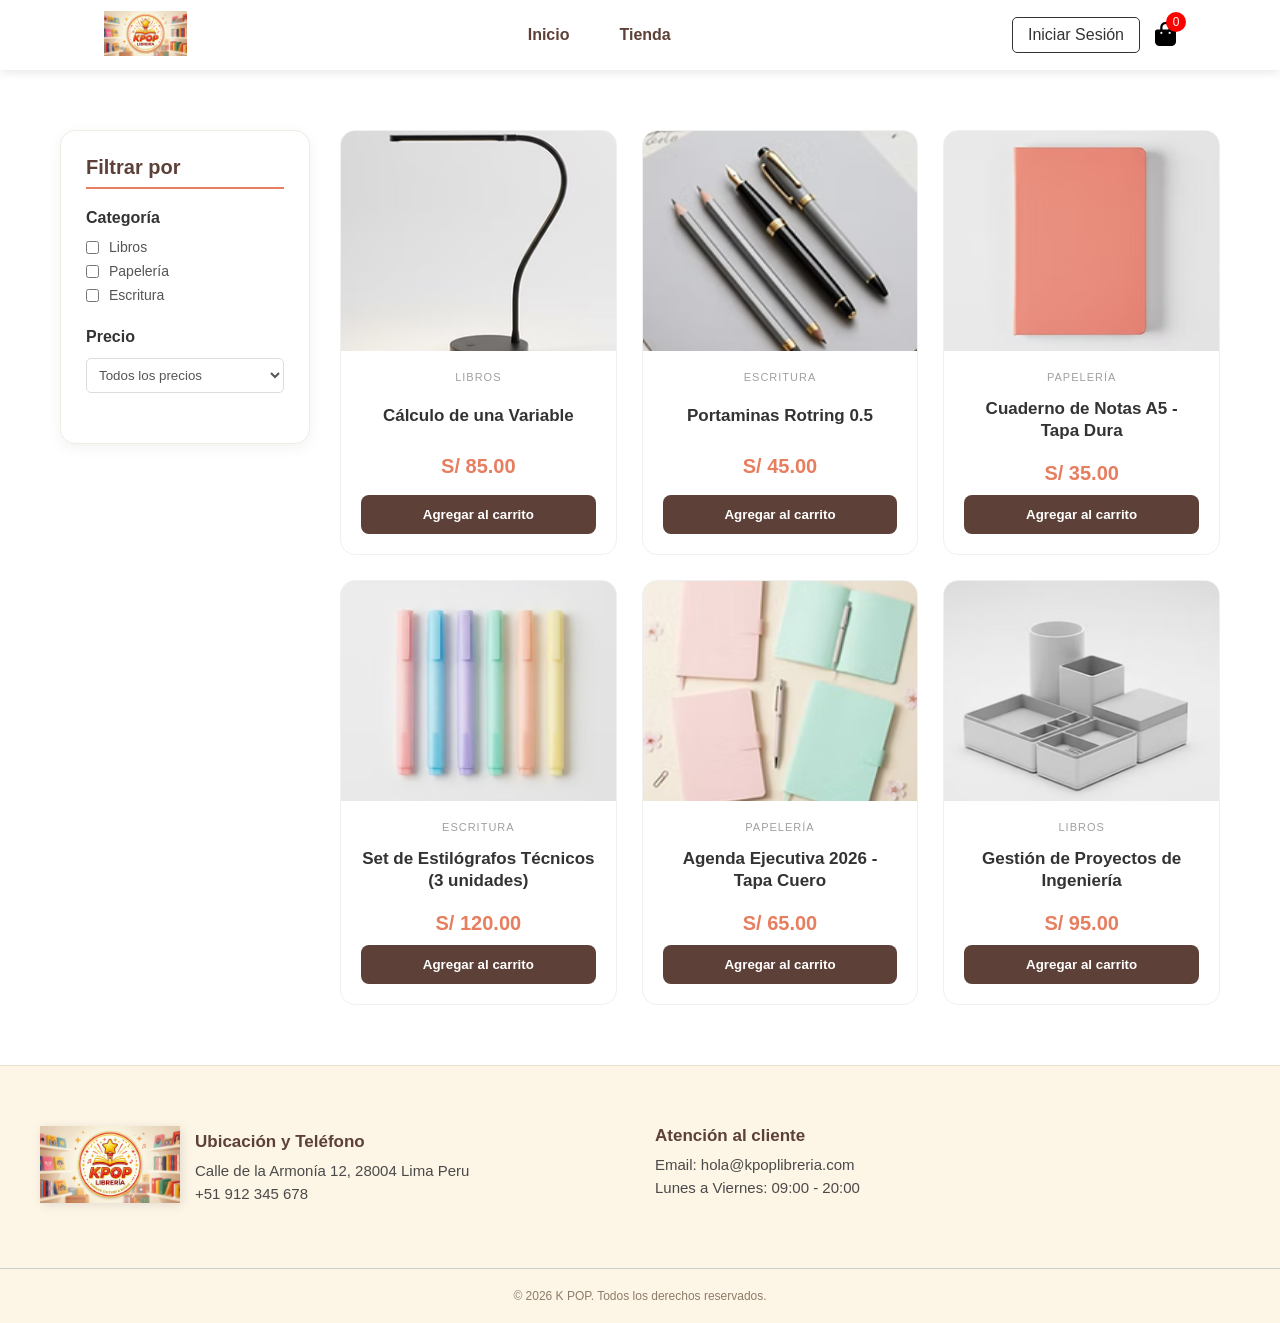
==== tienda.html @ 48b2ebe6 "Agregando tienda responsive y carrito" ====
<!doctype html>
<html lang="en">
  <head>
    <meta charset="UTF-8" />
    <meta name="viewport" content="width=device-width, initial-scale=1.0" />
    <title>Inicio | K Pop</title>
    <link rel="stylesheet" href="estilo.css" />
    <link rel="stylesheet" href="https://cdnjs.cloudflare.com/ajax/libs/font-awesome/6.5.1/css/all.min.css"/>
  </head>
  <body>
    <header class="cabecera">
      <nav class="navegacion">
        <!-- Hijo 1 -->
        <div class="logo">
          <img src="imagen/logo1.png" alt="K POP" />
        </div>

        <!-- Hijo 2 -->
        <ul class="menu">
          <li><a href="index.html" class="activo">Inicio</a></li>
          <li><a href="tienda.html">Tienda</a></li>
        </ul>

        <!-- Hijo 3 -->
        <div class="acciones">
          <a href="#" class="login">Iniciar Sesión</a>
          <div class="carrito"><i class="fa-solid fa-bag-shopping"></i><span class="contador">0</span></div>
        </div>
      </nav>
    </header>

    <section class="tienda">
      <!-- Barra lateral de filtros -->
      <aside class="filtros">
        <h3>Filtrar por</h3>
        <div class="grupo-filtro">
          <h4>Categoría</h4>
          <label><input type="checkbox" /> Libros</label>
          <label><input type="checkbox" /> Papelería</label>
          <label><input type="checkbox" /> Escritura</label>
        </div>
        <div class="grupo-filtro">
          <h4>Precio</h4>
          <select>
            <option>Todos los precios</option>
            <option>Menos de S/ 50</option>
            <option>S/ 50 a S/ 150</option>
          </select>
        </div>
      </aside>

      <div class="contenedor-productos">
        <!-- Producto 1 -->
        <article class="producto-card">
          <img src="imagen/logo7.png" alt="Libro de Ingeniería" />
          <div class="producto-info">
            <span>Libros</span>
            <h4>Cálculo de una Variable</h4>
            <p class="precio">S/ 85.00</p>
            <button class="btn-comprar btn-agregar">Agregar al carrito</button>
          </div>
        </article>

        <!-- Producto 2 -->
        <article class="producto-card">
          <img src="imagen/logo5.png" alt="Lapicero" />
          <div class="producto-info">
            <span>Escritura</span>
            <h4>Portaminas Rotring 0.5</h4>
            <p class="precio">S/ 45.00</p>
            <button class="btn-comprar btn-agregar">Agregar al carrito</button>
          </div>
        </article>

        <!-- Agrega 2 más para llenar la fila... -->
        <!-- Producto 3: Papelería -->
        <article class="producto-card">
          <img src="imagen/logo10.png" alt="Cuaderno Técnico" />
          <div class="producto-info">
            <span>Papelería</span>
            <h4>Cuaderno de Notas A5 - Tapa Dura</h4>
            <p class="precio">S/ 35.00</p>
            <button class="btn-comprar btn-agregar">Agregar al carrito</button>
          </div>
        </article>

        <!-- Producto 4: Escritura -->
        <article class="producto-card">
          <img src="imagen/logo11.png" alt="Estilógrafos" />
          <div class="producto-info">
            <span>Escritura</span>
            <h4>Set de Estilógrafos Técnicos (3 unidades)</h4>
            <p class="precio">S/ 120.00</p>
            <button class="btn-comprar btn-agregar">Agregar al carrito</button>
          </div>
        </article>

        <!-- Producto: Papelería -->
        <article class="producto-card">
          <img src="imagen/logo4.png" alt="Agenda Pro" />
          <div class="producto-info">
            <span>Papelería</span>
            <h4>Agenda Ejecutiva 2026 - Tapa Cuero</h4>
            <p class="precio">S/ 65.00</p>
            <button class="btn-comprar btn-agregar">Agregar al carrito</button>
          </div>
        </article>

        <!-- Producto: Libros -->
        <article class="producto-card">
          <img src="imagen/logo8.png" alt="Libro Gestión" />
          <div class="producto-info">
            <span>Libros</span>
            <h4>Gestión de Proyectos de Ingeniería</h4>
            <p class="precio">S/ 95.00</p>
            <button class="btn-comprar btn-agregar">Agregar al carrito</button>
          </div>
        </article>
      </div>
    </section>

    <footer class="footer">
      <div class="footer-left">
        <img src="imagen/logo1.png" alt="Logo" class="footer-logo" />
        <div class="footer-text">
          <p><strong>Ubicación y Teléfono</strong></p>
          <p>Calle de la Armonía 12, 28004 Lima Peru</p>
          <p>+51 912 345 678</p>
        </div>
      </div>

      <div class="footer-right">
        <h3>Atención al cliente</h3>
        <p>Email: hola@kpoplibreria.com</p>
        <p>Lunes a Viernes: 09:00 - 20:00</p>
      </div>
    </footer>

    <div class="footer-copy">
      <p>© 2026 K POP. Todos los derechos reservados.</p>
    </div>

    <script>
      const botonesAgregar = document.querySelectorAll(".btn-agregar");

      const contador = document.querySelector(".contador");

      let cantidad = 0;

      botonesAgregar.forEach((boton) => {
        boton.addEventListener("click", () => {
          cantidad++;

          contador.textContent = cantidad;
        });
      });
    </script>
  </body>
</html>
---- estilo.css ----
*{
    margin: 0;
    padding: 0;
    box-sizing: border-box;
}

body{
    margin: 0;
    font-family: Arial, Helvetica, sans-serif;
    overflow-x: hidden;
    padding-top: 70px;
}

img{
    max-width: 100%;
    height: auto;
}

/* --- ESTILOS GENERALES (Header, Footer, Body) --- */

.image{
    width: 200px;
}

.cabecera {
    background-color: #ffffff;
    width: 100%;
    position: fixed;
    top: 0;
    left: 0;
    z-index: 9999;
    box-shadow: 0 2px 10px rgba(0, 0, 0, 0.1);
    box-sizing: border-box;
}

.navegacion {
    display: flex;
    justify-content: space-between;
    align-items: center;
    max-width: 1200px;
    margin: 0 auto;
    padding: 10px 5%;
    height: 70px;
}

.logo img {
    height: 45px;
    width: auto;
}

.menu {
    display: flex;
    list-style: none;
    gap: 20px;
    margin: 0;
    padding: 0;
}

.menu a {
    text-decoration: none;
    color: #5d4037;
    font-weight: 500;
    font-size: 16px;
    padding: 10px 15px;
    transition: all 0.3s ease;
    border-radius: 5px;
    font-weight: 700;
}

.menu a:hover {
    color: #d4a373;           /* Cambia a un tono tierra/dorado suave */
    background-color: rgba(212, 163, 115, 0.1); /* Un fondo muy clarito */
}



@media (max-width: 768px) {
    .menu {
        display: none;
    }

    .login {
        font-size: 12px;
        padding: 5px 10px;
    }

    .navegacion {
        height: 60px;
    }
}

.acciones {
    display: flex;
    align-items: center;
    gap: 15px;
}

.login {
    text-decoration: none;
    color: #333;
    border: 1px solid #333;
    padding: 8px 15px;
    border-radius: 5px;
    white-space: nowrap;
}

.carrito{
    position: relative;
    font-size: 22px;
    cursor: pointer;
}

.contador{
    position: absolute;
    top: -10px;
    right: -10px;

    background-color: red;
    color: white;

    font-size: 12px;

    min-width: 20px;
    height: 20px;

    border-radius: 50%;

    display: flex;
    align-items: center;
    justify-content: center;
}

.carrito i{
    font-size: 24px;
}

.carrito:hover{
    transform: scale(1.05);
    transition: 0.2s;
}

.footer {
  display: flex;
  flex-wrap: wrap;
  justify-content: space-around;
  padding: 60px 40px;
  background-color: #fdf5e6;
  border-top: 1px solid #ebe2d0;
  gap: 30px;
}

.footer-left {
  display: flex;
  align-items: flex-start;
  gap: 15px;
  flex: 1 1 300px;
}

.footer-logo {
  width: 140px;
  filter: drop-shadow(2px 2px 5px rgba(0,0,0,0.1));
  height: auto;
}

.footer-right {
  flex: 1 1 300px;
}

.footer h3, .footer-text strong {
  color: #5d4037;
  font-size: 17px;
  display: block;
  margin-bottom: 10px;
}

.footer p {
  margin: 6px 0;
  font-size: 15px;
  color: #4a4a4a;
  line-height: 1.1s;
}

.footer-copy {
  text-align: center;
  padding: 20px;
  border-top: 1px solid #ccc;
  font-size: 12px;
  background-color: #fdf5e6;
  color: #8d7d6a;
}


@media (max-width: 600px) {
  .footer-left, .footer-right {
    flex-direction: column;
    align-items: center;
    text-align: center;
  }
}



/* --- ESTILOS DE LA PORTADA (Hero, Categorías) --- */

.hero{
    text-align: center;
    padding: 60px 0;
    background-color: antiquewhite;
    width: 100%;
    margin: 0 auto;

}

.hero h1{
    max-width: 900px;
    margin: 0 auto;
    font-size: 36px;
    margin-bottom: 10px;
    margin-top: 30px;
    font-weight: 600;
    line-height: 1.2;
    letter-spacing: -1px;
}

.hero p{
    max-width: 700px;
    margin: 20px auto 0;
    line-height: 1.6;
    font-size: 16px;
    margin-bottom: 20px;
}


.boton-hero {
    background-color: #e67e5f;
    color: white;
    text-decoration: none;
    padding: 14px 32px;
    border: none;
    border-radius: 25px;
    font-size: 16px;
    font-weight: 600;
    cursor: pointer;
    transition: background-color 0.3s ease;
}

.boton-hero:hover {
    background-color: #cf6d4f;
}

.boton-hero:active {
    opacity: 0.8;
}

.hero img{
    display: block;
    width: calc(100% - 40px);
    max-width: 800px;
    height: auto;
    margin: 30px auto 0;
    border-radius: 10px;
    box-sizing: border-box;
    border: 20px solid white;
    outline: 2px solid black;
}

@media (max-width: 768px){

    .hero{
        padding: 40px 20px;
    }

    .hero h1{
        font-size: 30px;
        letter-spacing: 0;
    }

    .hero img{
        border: 12px solid white;
    }

}


.contenido{
    width: 100%;
    margin: 0;
    padding: 80px 50px 40px 50px;
    box-sizing: border-box;
    background-color: #e8e4e4;
}

.contenido h2{
    text-align: center;
    margin-bottom: 12px;
    font-size: 35px;
}

.texto{
    text-align: center;
    margin: 20px auto 40px;
    max-width: 700px;
    line-height: 1.6;

}

.cards{
    display: flex;
    gap: 30px;
    justify-content: center;
    flex-wrap: wrap;

}

.card{
    flex: 1 1 300px;
    padding: 30px 20px;
    border: 1px solid #999;
    border-radius: 20px;
    text-align: center;
    background: #f5f5f5;
}

.card img{
    width: 100%;
    max-width: 120px;
    height: auto;
    display: block;
    margin: 0 auto;
    margin-bottom: 25px;
    border-radius: 10px;

}

.card h3{
    margin: 10px 0 5px;
    margin-bottom: 15px;
}

.card p{
    max-width: 220px;
    margin: 0 auto;
    font-size: 14px;
    padding-bottom: 20px;
}

.card a {
    display: inline-block;
    text-decoration: none;
    color: #5d4037;
    border: 1px solid #5d4037;
    padding: 8px 20px;
    border-radius: 20px;
    font-size: 14px;
    font-weight: 600;
    margin-top: 15px;
    transition: all 0.3s ease;
}

.card a:hover {
    background-color: #5d4037;
    color: white;
    transform: translateY(-2px);
}



.catalogo {
    width: 100%;
    margin: 80px auto;
    padding: 40px 20px;

}

.catalogo h2 {
    text-align: center;
    font-size: 36px;
    margin-bottom: 15px;
}

.catalogo .texto {
    max-width: 700px;
    line-height: 1.6;
    margin-bottom: 40px;
}

.productos {
    display: flex;
    gap: 20px;
    overflow-x: auto;
    padding-bottom: 10px;

}

.productos::-webkit-scrollbar{
    display: none;
}

.producto {
    text-align: center;
    min-width: 180px;
}


.producto img {
    width: 100%;
    border-radius: 10px;
    display: block;
}


.producto p {
    font-size: 14px;
    margin-top: 15px;
    margin-bottom: 10px;
}


.producto span {
    color: orange;
    font-weight: bold;
}



.ofertas-contenido {
    max-width: 1100px;
    margin: 80px auto;
    padding: 40px 20px;

}


.ofertas-header {
    display: flex;
    justify-content: space-between;
    gap: 40px;
    margin-bottom: 40px;
    flex-wrap: wrap;
}

.ofertas-header h2 {
    font-size: 36px;
    line-height: 1.1;
    flex: 1;
    min-width: 250px;
}

.ofertas-header p{
    flex: 1;
    min-width: 300px;
    line-height: 1.7;
    color: #555;
}

@media (max-width: 768px){

    .ofertas-header{
        flex-direction: column;
    }

    .ofertas-header h2{
        min-width: 0;
        font-size: 30px;
    }

    .ofertas-header p{
        min-width: 0;
    }

}

.ofertas-contenido img {
    width: 100%;
    border-radius: 20px;
    display: block;
}




/* --- ESTILOS DE LA TIENDA (Filtros, Grid de productos) --- */

/* =========================================
   SECCIÓN TIENDA - ESTILOS COMPLETOS
   ========================================= */

/* Contenedor principal de la tienda */
.tienda {
    display: flex;
    max-width: 1200px;
    margin: 40px auto;
    padding: 20px;
    gap: 30px;
    align-items: flex-start; /* Evita que los filtros se estiren hacia abajo */
}

/* --- BARRA LATERAL DE FILTROS --- */
.filtros {
    flex: 0 0 250px; /* Ancho fijo para PC */
    background-color: #ffffff;
    padding: 25px;
    border-radius: 15px;
    box-shadow: 0 4px 15px rgba(0,0,0,0.05);
    border: 1px solid #f0ece2;
}

.filtros h3 {
    font-size: 20px;
    color: #5d4037;
    margin-bottom: 20px;
    border-bottom: 2px solid #e67e5f;
    padding-bottom: 8px;
}

.grupo-filtro {
    margin-bottom: 25px;
}

.grupo-filtro h4 {
    font-size: 16px;
    color: #333;
    margin-bottom: 12px;
}

.grupo-filtro label {
    display: flex;
    align-items: center;
    gap: 10px;
    margin: 8px 0;
    font-size: 14px;
    cursor: pointer;
    color: #555;
    transition: color 0.2s;
}

.grupo-filtro label:hover {
    color: #e67e5f;
}

.grupo-filtro select {
    width: 100%;
    padding: 8px;
    border-radius: 5px;
    border: 1px solid #ddd;
    background-color: #fff;
    color: #555;
}

/* --- CUADRÍCULA DE PRODUCTOS --- */
.contenedor-productos {
    flex: 1;
    display: grid;
    /* Crea columnas de al menos 250px, se ajustan solas */
    grid-template-columns: repeat(auto-fill, minmax(250px, 1fr));
    gap: 25px;
}

.producto-card {
    background: white;
    border-radius: 15px;
    overflow: hidden;
    border: 1px solid #f0f0f0;
    transition: all 0.3s ease;
    display: flex;
    flex-direction: column;
}

.producto-card:hover {
    transform: translateY(-8px);
    box-shadow: 0 10px 25px rgba(0,0,0,0.1);
}

.producto-card img {
    width: 100%;
    height: 220px;
    object-fit: cover; /* Recorta la imagen para que siempre encaje perfecto */
    background-color: #f9f9f9;
}

.producto-info {
    padding: 20px;
    text-align: center;
    flex-grow: 1; /* Empuja el botón hacia abajo para que todos estén alineados */
    display: flex;
    flex-direction: column;
    justify-content: space-between;
}

.producto-info span {
    font-size: 11px;
    text-transform: uppercase;
    color: #a0a0a0;
    letter-spacing: 1px;
    margin-bottom: 5px;
    display: block;
}

.producto-info h4 {
    font-size: 17px;
    color: #333;
    margin: 10px 0;
    line-height: 1.3;
}

.precio {
    font-size: 20px;
    font-weight: 700;
    color: #e67e5f; /* El color coral del botón hero */
    margin: 10px 0;
}

.btn-comprar {
    background-color: #5d4037; /* Café oscuro elegante */
    color: white;
    border: none;
    padding: 12px;
    border-radius: 8px;
    font-weight: 600;
    cursor: pointer;
    transition: background-color 0.3s;
    width: 100%;
}

.btn-comprar:hover {
    background-color: #e67e5f; /* Cambia a coral al tocarlo */
}

/* --- DISEÑO RESPONSIVO (Móviles) --- */
@media (max-width: 768px) {
    .tienda {
        flex-direction: column; /* Filtros arriba, productos abajo */
        margin: 20px auto;
    }

    .filtros {
        width: 100%;
        box-sizing: border-box;
    }

    .contenedor-productos {
        grid-template-columns: repeat(auto-fill, minmax(200px, 1fr));
        gap: 15px;
    }
}
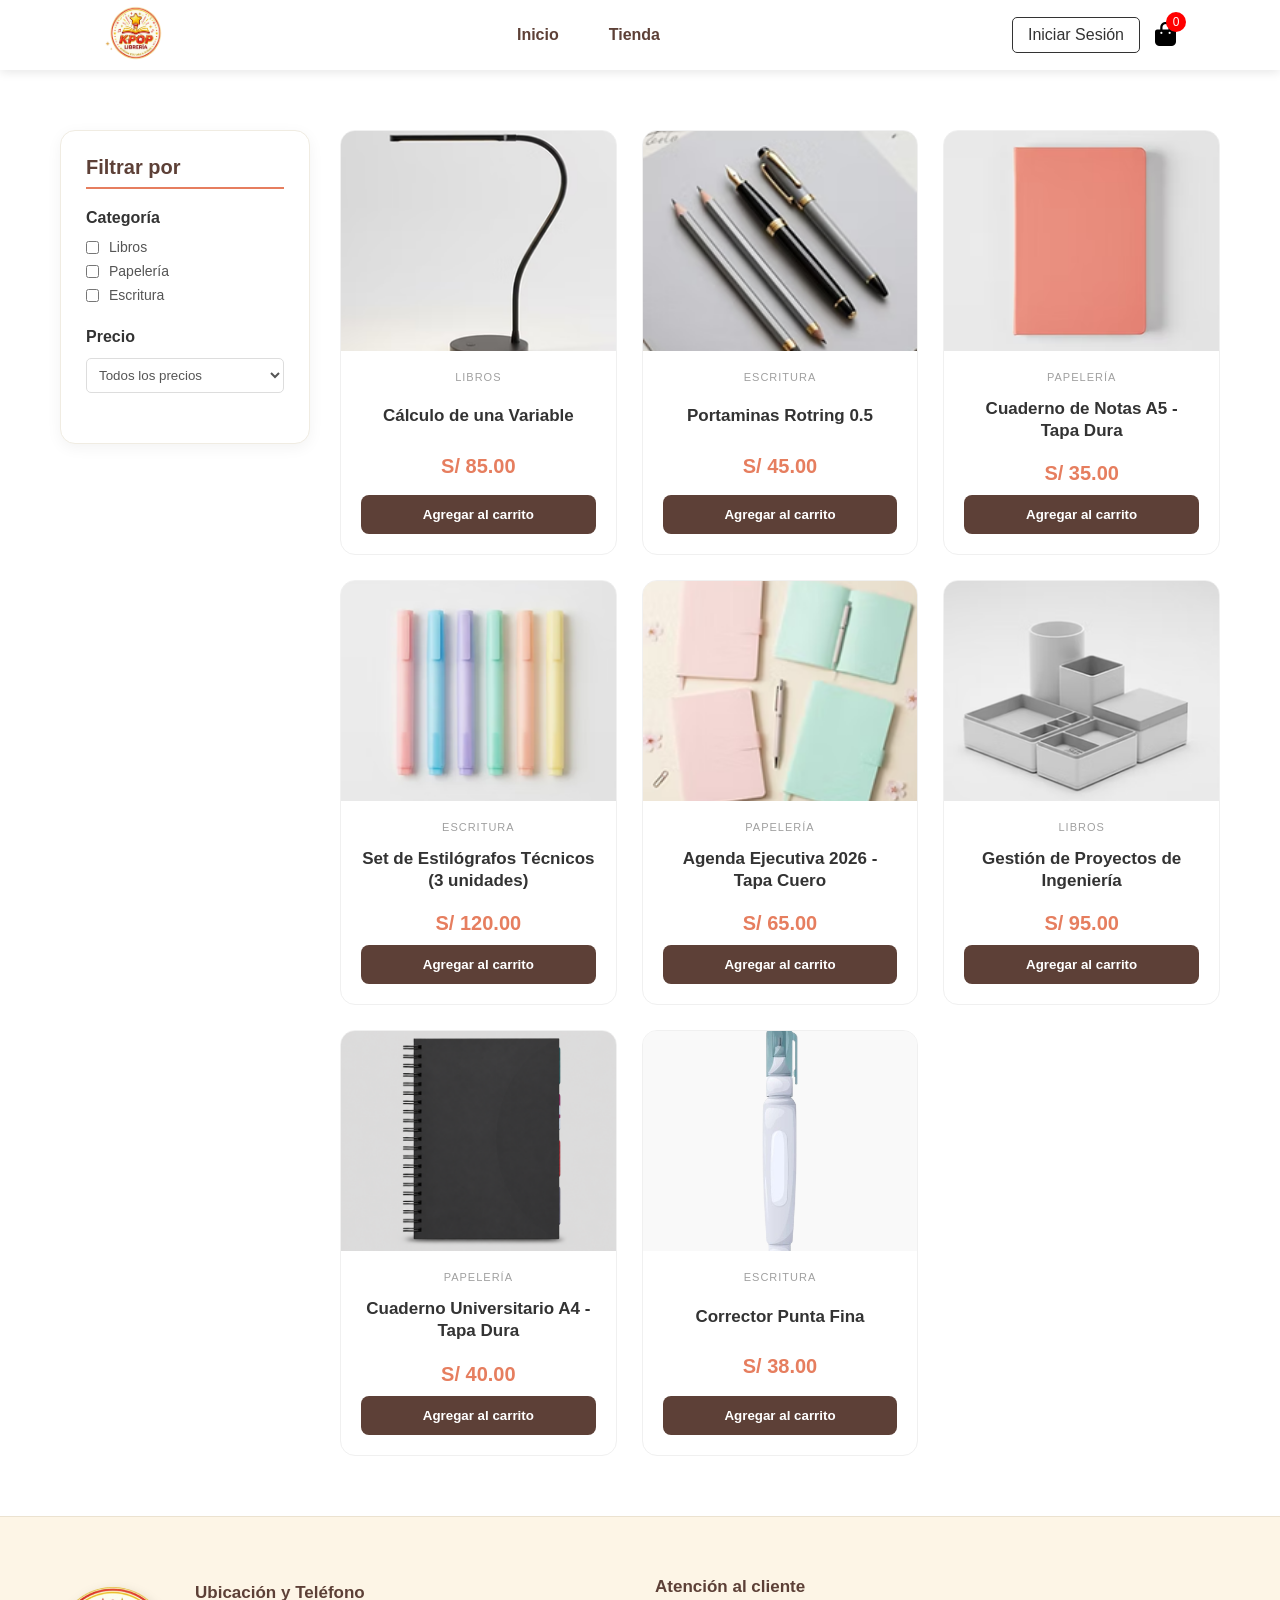
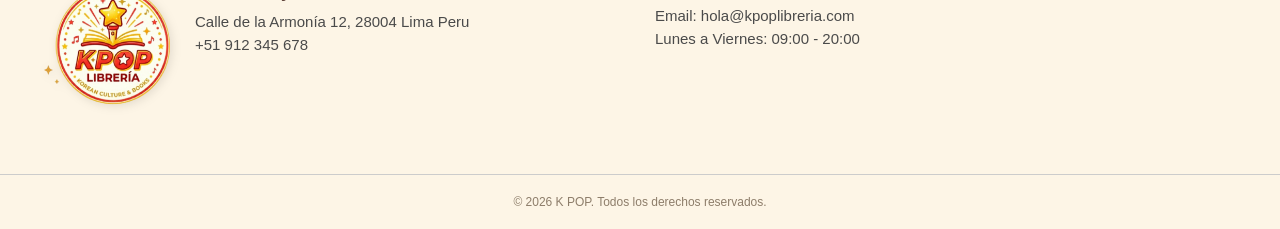
==== commit c47ee4d9: "Retoques a la pagina web" ====
--- a/tienda.html
+++ b/tienda.html
@@ -3,9 +3,12 @@
   <head>
     <meta charset="UTF-8" />
     <meta name="viewport" content="width=device-width, initial-scale=1.0" />
-    <title>Inicio | K Pop</title>
+    <title>Tienda | K Pop</title>
     <link rel="stylesheet" href="estilo.css" />
-    <link rel="stylesheet" href="https://cdnjs.cloudflare.com/ajax/libs/font-awesome/6.5.1/css/all.min.css"/>
+    <link
+      rel="stylesheet"
+      href="https://cdnjs.cloudflare.com/ajax/libs/font-awesome/6.5.1/css/all.min.css"
+    />
   </head>
   <body>
     <header class="cabecera">
@@ -24,7 +27,10 @@
         <!-- Hijo 3 -->
         <div class="acciones">
           <a href="#" class="login">Iniciar Sesión</a>
-          <div class="carrito"><i class="fa-solid fa-bag-shopping"></i><span class="contador">0</span></div>
+          <div class="carrito">
+            <i class="fa-solid fa-bag-shopping"></i
+            ><span class="contador" id="contador-carrito">0</span>
+          </div>
         </div>
       </nav>
     </header>
@@ -35,9 +41,9 @@
         <h3>Filtrar por</h3>
         <div class="grupo-filtro">
           <h4>Categoría</h4>
-          <label><input type="checkbox" /> Libros</label>
-          <label><input type="checkbox" /> Papelería</label>
-          <label><input type="checkbox" /> Escritura</label>
+          <label><input type="checkbox" id="libros" /> Libros</label>
+          <label><input type="checkbox" id="papeleria" /> Papelería</label>
+          <label><input type="checkbox" id="escritura" /> Escritura</label>
         </div>
         <div class="grupo-filtro">
           <h4>Precio</h4>
@@ -51,7 +57,7 @@
 
       <div class="contenedor-productos">
         <!-- Producto 1 -->
-        <article class="producto-card">
+        <article class="producto-card" data-categoria="libros">
           <img src="imagen/logo7.png" alt="Libro de Ingeniería" />
           <div class="producto-info">
             <span>Libros</span>
@@ -62,7 +68,7 @@
         </article>
 
         <!-- Producto 2 -->
-        <article class="producto-card">
+        <article class="producto-card" data-categoria="escritura">
           <img src="imagen/logo5.png" alt="Lapicero" />
           <div class="producto-info">
             <span>Escritura</span>
@@ -72,9 +78,8 @@
           </div>
         </article>
 
-        <!-- Agrega 2 más para llenar la fila... -->
         <!-- Producto 3: Papelería -->
-        <article class="producto-card">
+        <article class="producto-card" data-categoria="papeleria">
           <img src="imagen/logo10.png" alt="Cuaderno Técnico" />
           <div class="producto-info">
             <span>Papelería</span>
@@ -85,7 +90,7 @@
         </article>
 
         <!-- Producto 4: Escritura -->
-        <article class="producto-card">
+        <article class="producto-card" data-categoria="escritura">
           <img src="imagen/logo11.png" alt="Estilógrafos" />
           <div class="producto-info">
             <span>Escritura</span>
@@ -96,7 +101,7 @@
         </article>
 
         <!-- Producto: Papelería -->
-        <article class="producto-card">
+        <article class="producto-card" data-categoria="papeleria">
           <img src="imagen/logo4.png" alt="Agenda Pro" />
           <div class="producto-info">
             <span>Papelería</span>
@@ -107,12 +112,32 @@
         </article>
 
         <!-- Producto: Libros -->
-        <article class="producto-card">
+        <article class="producto-card" data-categoria="libros">
           <img src="imagen/logo8.png" alt="Libro Gestión" />
           <div class="producto-info">
             <span>Libros</span>
             <h4>Gestión de Proyectos de Ingeniería</h4>
             <p class="precio">S/ 95.00</p>
+            <button class="btn-comprar btn-agregar">Agregar al carrito</button>
+          </div>
+        </article>
+        <!-- Producto: Papeleria -->
+        <article class="producto-card" data-categoria="papeleria">
+          <img src="imagen/logo13.png" alt="Cuaderno Universitario" />
+          <div class="producto-info">
+            <span>Papelería</span>
+            <h4>Cuaderno Universitario A4 - Tapa Dura</h4>
+            <p class="precio">S/ 40.00</p>
+            <button class="btn-comprar btn-agregar">Agregar al carrito</button>
+          </div>
+        </article>
+        <!-- Producto: Escritura -->
+        <article class="producto-card" data-categoria="escritura">
+          <img src="imagen/logo14.png" alt="Corrector" />
+          <div class="producto-info">
+            <span>Escritura</span>
+            <h4>Corrector Punta Fina</h4>
+            <p class="precio">S/ 38.00</p>
             <button class="btn-comprar btn-agregar">Agregar al carrito</button>
           </div>
         </article>
@@ -140,20 +165,27 @@
       <p>© 2026 K POP. Todos los derechos reservados.</p>
     </div>
 
-    <script>
-      const botonesAgregar = document.querySelectorAll(".btn-agregar");
+    <!-- PANEL CARRITO -->
 
-      const contador = document.querySelector(".contador");
+    <div class="panel-carrito" id="panel-carrito">
+      <div class="carrito-header">
+        <h3>Tu carrito</h3>
 
-      let cantidad = 0;
+        <button id="cerrar-carrito">✕</button>
+      </div>
 
-      botonesAgregar.forEach((boton) => {
-        boton.addEventListener("click", () => {
-          cantidad++;
+      <div class="carrito-productos" id="carrito-productos"></div>
 
-          contador.textContent = cantidad;
-        });
-      });
-    </script>
+      <div class="carrito-footer">
+        <p>
+          Total:
+          <span id="total-carrito"> S/ 0 </span>
+        </p>
+        <button id="vaciar-carrito">Vaciar carrito</button>
+      </div>
+    </div>
+    <div class="overlay" id="overlay"></div>
+
+    <script src="script.js"></script>
   </body>
 </html>
--- a/estilo.css
+++ b/estilo.css
@@ -1,142 +1,140 @@
-*{
-    margin: 0;
-    padding: 0;
-    box-sizing: border-box;
-}
-
-body{
-    margin: 0;
-    font-family: Arial, Helvetica, sans-serif;
-    overflow-x: hidden;
-    padding-top: 70px;
-}
-
-img{
-    max-width: 100%;
-    height: auto;
+* {
+  margin: 0;
+  padding: 0;
+  box-sizing: border-box;
+}
+
+body {
+  margin: 0;
+  font-family: Arial, Helvetica, sans-serif;
+  overflow-x: hidden;
+  padding-top: 70px;
+}
+
+img {
+  max-width: 100%;
+  height: auto;
 }
 
 /* --- ESTILOS GENERALES (Header, Footer, Body) --- */
 
-.image{
-    width: 200px;
+.image {
+  width: 200px;
 }
 
 .cabecera {
-    background-color: #ffffff;
-    width: 100%;
-    position: fixed;
-    top: 0;
-    left: 0;
-    z-index: 9999;
-    box-shadow: 0 2px 10px rgba(0, 0, 0, 0.1);
-    box-sizing: border-box;
+  background-color: #ffffff;
+  width: 100%;
+  position: fixed;
+  top: 0;
+  left: 0;
+  z-index: 9999;
+  box-shadow: 0 2px 10px rgba(0, 0, 0, 0.1);
+  box-sizing: border-box;
 }
 
 .navegacion {
-    display: flex;
-    justify-content: space-between;
-    align-items: center;
-    max-width: 1200px;
-    margin: 0 auto;
-    padding: 10px 5%;
-    height: 70px;
+  display: flex;
+  justify-content: space-between;
+  align-items: center;
+  max-width: 1200px;
+  margin: 0 auto;
+  padding: 10px 5%;
+  height: 70px;
 }
 
 .logo img {
-    height: 45px;
-    width: auto;
+  height: 60px;
+  width: auto;
 }
 
 .menu {
-    display: flex;
-    list-style: none;
-    gap: 20px;
-    margin: 0;
-    padding: 0;
+  display: flex;
+  list-style: none;
+  gap: 20px;
+  margin: 0;
+  padding: 0;
 }
 
 .menu a {
-    text-decoration: none;
-    color: #5d4037;
-    font-weight: 500;
-    font-size: 16px;
-    padding: 10px 15px;
-    transition: all 0.3s ease;
-    border-radius: 5px;
-    font-weight: 700;
+  text-decoration: none;
+  color: #5d4037;
+  font-weight: 500;
+  font-size: 16px;
+  padding: 10px 15px;
+  transition: all 0.3s ease;
+  border-radius: 5px;
+  font-weight: 700;
 }
 
 .menu a:hover {
-    color: #d4a373;           /* Cambia a un tono tierra/dorado suave */
-    background-color: rgba(212, 163, 115, 0.1); /* Un fondo muy clarito */
-}
-
-
+  color: #d4a373;
+  background-color: rgba(212, 163, 115, 0.1);
+}
 
 @media (max-width: 768px) {
-    .menu {
-        display: none;
-    }
-
-    .login {
-        font-size: 12px;
-        padding: 5px 10px;
-    }
-
-    .navegacion {
-        height: 60px;
-    }
+  .menu {
+    display: none;
+  }
+
+  .login {
+    font-size: 12px;
+    padding: 5px 10px;
+  }
+
+  .navegacion {
+    height: 60px;
+  }
 }
 
 .acciones {
-    display: flex;
-    align-items: center;
-    gap: 15px;
+  display: flex;
+  align-items: center;
+  gap: 15px;
 }
 
 .login {
-    text-decoration: none;
-    color: #333;
-    border: 1px solid #333;
-    padding: 8px 15px;
-    border-radius: 5px;
-    white-space: nowrap;
-}
-
-.carrito{
-    position: relative;
-    font-size: 22px;
-    cursor: pointer;
-}
-
-.contador{
-    position: absolute;
-    top: -10px;
-    right: -10px;
-
-    background-color: red;
-    color: white;
-
-    font-size: 12px;
-
-    min-width: 20px;
-    height: 20px;
-
-    border-radius: 50%;
-
-    display: flex;
-    align-items: center;
-    justify-content: center;
-}
-
-.carrito i{
-    font-size: 24px;
-}
-
-.carrito:hover{
-    transform: scale(1.05);
-    transition: 0.2s;
+  text-decoration: none;
+  color: #333;
+  border: 1px solid #333;
+  padding: 8px 15px;
+  border-radius: 5px;
+  white-space: nowrap;
+}
+
+.carrito {
+  position: relative;
+  font-size: 22px;
+  cursor: pointer;
+}
+
+.contador {
+  position: absolute;
+  top: -10px;
+  right: -10px;
+
+  background-color: red;
+  color: white;
+
+  font-size: 12px;
+
+  min-width: 20px;
+  height: 20px;
+
+  border-radius: 50%;
+
+  display: flex;
+  align-items: center;
+  justify-content: center;
+}
+
+.carrito i {
+  font-size: 24px;
+}
+
+.carrito:hover {
+  transform: scale(1.05);
+  transition: 0.2s;
 }
 
 .footer {
@@ -158,7 +156,7 @@
 
 .footer-logo {
   width: 140px;
-  filter: drop-shadow(2px 2px 5px rgba(0,0,0,0.1));
+  filter: drop-shadow(2px 2px 5px rgba(0, 0, 0, 0.1));
   height: auto;
 }
 
@@ -166,7 +164,8 @@
   flex: 1 1 300px;
 }
 
-.footer h3, .footer-text strong {
+.footer h3,
+.footer-text strong {
   color: #5d4037;
   font-size: 17px;
   display: block;
@@ -189,457 +188,596 @@
   color: #8d7d6a;
 }
 
-
 @media (max-width: 600px) {
-  .footer-left, .footer-right {
+
+  .footer-left,
+  .footer-right {
     flex-direction: column;
     align-items: center;
     text-align: center;
   }
 }
 
-
-
 /* --- ESTILOS DE LA PORTADA (Hero, Categorías) --- */
 
-.hero{
-    text-align: center;
-    padding: 60px 0;
-    background-color: antiquewhite;
-    width: 100%;
-    margin: 0 auto;
-
-}
-
-.hero h1{
-    max-width: 900px;
-    margin: 0 auto;
-    font-size: 36px;
-    margin-bottom: 10px;
-    margin-top: 30px;
-    font-weight: 600;
-    line-height: 1.2;
-    letter-spacing: -1px;
-}
-
-.hero p{
-    max-width: 700px;
-    margin: 20px auto 0;
-    line-height: 1.6;
-    font-size: 16px;
-    margin-bottom: 20px;
-}
-
+.hero {
+  text-align: center;
+  padding: 60px 0;
+  background-color: antiquewhite;
+  width: 100%;
+  margin: 0 auto;
+}
+
+.hero h1 {
+  max-width: 900px;
+  margin: 0 auto;
+  font-size: 36px;
+  margin-bottom: 10px;
+  margin-top: 30px;
+  font-weight: 600;
+  line-height: 1.2;
+  letter-spacing: -1px;
+}
+
+.hero p {
+  max-width: 700px;
+  margin: 20px auto 0;
+  line-height: 1.6;
+  font-size: 16px;
+  margin-bottom: 20px;
+}
 
 .boton-hero {
-    background-color: #e67e5f;
-    color: white;
-    text-decoration: none;
-    padding: 14px 32px;
-    border: none;
-    border-radius: 25px;
-    font-size: 16px;
-    font-weight: 600;
-    cursor: pointer;
-    transition: background-color 0.3s ease;
+  background-color: #e67e5f;
+  color: white;
+  text-decoration: none;
+  padding: 14px 32px;
+  border: none;
+  border-radius: 25px;
+  font-size: 16px;
+  font-weight: 600;
+  cursor: pointer;
+  transition: background-color 0.3s ease;
 }
 
 .boton-hero:hover {
-    background-color: #cf6d4f;
+  background-color: #cf6d4f;
 }
 
 .boton-hero:active {
-    opacity: 0.8;
-}
-
-.hero img{
-    display: block;
-    width: calc(100% - 40px);
-    max-width: 800px;
-    height: auto;
-    margin: 30px auto 0;
-    border-radius: 10px;
-    box-sizing: border-box;
-    border: 20px solid white;
-    outline: 2px solid black;
-}
-
-@media (max-width: 768px){
-
-    .hero{
-        padding: 40px 20px;
-    }
-
-    .hero h1{
-        font-size: 30px;
-        letter-spacing: 0;
-    }
-
-    .hero img{
-        border: 12px solid white;
-    }
-
-}
-
-
-.contenido{
-    width: 100%;
-    margin: 0;
-    padding: 80px 50px 40px 50px;
-    box-sizing: border-box;
-    background-color: #e8e4e4;
-}
-
-.contenido h2{
-    text-align: center;
-    margin-bottom: 12px;
-    font-size: 35px;
-}
-
-.texto{
-    text-align: center;
-    margin: 20px auto 40px;
-    max-width: 700px;
-    line-height: 1.6;
-
-}
-
-.cards{
-    display: flex;
-    gap: 30px;
-    justify-content: center;
-    flex-wrap: wrap;
-
-}
-
-.card{
-    flex: 1 1 300px;
-    padding: 30px 20px;
-    border: 1px solid #999;
-    border-radius: 20px;
-    text-align: center;
-    background: #f5f5f5;
-}
-
-.card img{
-    width: 100%;
-    max-width: 120px;
-    height: auto;
-    display: block;
-    margin: 0 auto;
-    margin-bottom: 25px;
-    border-radius: 10px;
-
-}
-
-.card h3{
-    margin: 10px 0 5px;
-    margin-bottom: 15px;
-}
-
-.card p{
-    max-width: 220px;
-    margin: 0 auto;
-    font-size: 14px;
-    padding-bottom: 20px;
+  opacity: 0.8;
+}
+
+.hero img {
+  display: block;
+  width: calc(100% - 40px);
+  max-width: 800px;
+  height: auto;
+  margin: 30px auto 0;
+  border-radius: 10px;
+  box-sizing: border-box;
+  border: 20px solid white;
+  outline: 2px solid black;
+}
+
+@media (max-width: 768px) {
+  .hero {
+    padding: 40px 20px;
+  }
+
+  .hero h1 {
+    font-size: 30px;
+    letter-spacing: 0;
+  }
+
+  .hero img {
+    border: 12px solid white;
+  }
+}
+
+.contenido {
+  width: 100%;
+  margin: 0;
+  padding: 80px 50px 40px 50px;
+  box-sizing: border-box;
+  background-color: #e8e4e4;
+}
+
+.contenido h2 {
+  text-align: center;
+  margin-bottom: 12px;
+  font-size: 35px;
+}
+
+.texto {
+  text-align: center;
+  margin: 20px auto 40px;
+  max-width: 700px;
+  line-height: 1.6;
+}
+
+.cards {
+  display: flex;
+  gap: 30px;
+  justify-content: center;
+  flex-wrap: wrap;
+}
+
+.card {
+  flex: 1 1 300px;
+  padding: 30px 20px;
+  border: 1px solid #999;
+  border-radius: 20px;
+  text-align: center;
+  background: #f5f5f5;
+}
+
+.card img {
+  width: 100%;
+  max-width: 120px;
+  height: auto;
+  display: block;
+  margin: 0 auto;
+  margin-bottom: 25px;
+  border-radius: 10px;
+}
+
+.card h3 {
+  margin: 10px 0 5px;
+  margin-bottom: 15px;
+}
+
+.card p {
+  max-width: 220px;
+  margin: 0 auto;
+  font-size: 14px;
+  padding-bottom: 20px;
 }
 
 .card a {
-    display: inline-block;
-    text-decoration: none;
-    color: #5d4037;
-    border: 1px solid #5d4037;
-    padding: 8px 20px;
-    border-radius: 20px;
-    font-size: 14px;
-    font-weight: 600;
-    margin-top: 15px;
-    transition: all 0.3s ease;
+  display: inline-block;
+  text-decoration: none;
+  color: #5d4037;
+  border: 1px solid #5d4037;
+  padding: 8px 20px;
+  border-radius: 20px;
+  font-size: 14px;
+  font-weight: 600;
+  margin-top: 15px;
+  transition: all 0.3s ease;
 }
 
 .card a:hover {
-    background-color: #5d4037;
-    color: white;
-    transform: translateY(-2px);
-}
-
-
+  background-color: #5d4037;
+  color: white;
+  transform: translateY(-2px);
+}
 
 .catalogo {
-    width: 100%;
-    margin: 80px auto;
-    padding: 40px 20px;
-
+  width: 100%;
+  margin: 80px auto;
+  padding: 40px 20px;
 }
 
 .catalogo h2 {
-    text-align: center;
-    font-size: 36px;
-    margin-bottom: 15px;
+  text-align: center;
+  font-size: 36px;
+  margin-bottom: 15px;
 }
 
 .catalogo .texto {
-    max-width: 700px;
-    line-height: 1.6;
-    margin-bottom: 40px;
+  max-width: 700px;
+  line-height: 1.6;
+  margin-bottom: 40px;
 }
 
 .productos {
-    display: flex;
-    gap: 20px;
-    overflow-x: auto;
-    padding-bottom: 10px;
-
-}
-
-.productos::-webkit-scrollbar{
-    display: none;
+  display: flex;
+  gap: 20px;
+  overflow-x: auto;
+  padding-bottom: 10px;
+}
+
+.productos::-webkit-scrollbar {
+  display: none;
 }
 
 .producto {
-    text-align: center;
-    min-width: 180px;
-}
-
+  text-align: center;
+  min-width: 180px;
+}
 
 .producto img {
-    width: 100%;
-    border-radius: 10px;
-    display: block;
-}
-
+  width: 100%;
+  border-radius: 10px;
+  display: block;
+}
 
 .producto p {
-    font-size: 14px;
-    margin-top: 15px;
-    margin-bottom: 10px;
-}
-
+  font-size: 14px;
+  margin-top: 15px;
+  margin-bottom: 10px;
+}
 
 .producto span {
-    color: orange;
-    font-weight: bold;
-}
-
-
+  color: orange;
+  font-weight: bold;
+}
 
 .ofertas-contenido {
-    max-width: 1100px;
-    margin: 80px auto;
-    padding: 40px 20px;
-
-}
-
+  max-width: 1100px;
+  margin: 80px auto;
+  padding: 40px 20px;
+}
 
 .ofertas-header {
-    display: flex;
-    justify-content: space-between;
-    gap: 40px;
-    margin-bottom: 40px;
-    flex-wrap: wrap;
+  display: flex;
+  justify-content: space-between;
+  gap: 40px;
+  margin-bottom: 40px;
+  flex-wrap: wrap;
 }
 
 .ofertas-header h2 {
-    font-size: 36px;
-    line-height: 1.1;
-    flex: 1;
-    min-width: 250px;
-}
-
-.ofertas-header p{
-    flex: 1;
-    min-width: 300px;
-    line-height: 1.7;
-    color: #555;
-}
-
-@media (max-width: 768px){
-
-    .ofertas-header{
-        flex-direction: column;
-    }
-
-    .ofertas-header h2{
-        min-width: 0;
-        font-size: 30px;
-    }
-
-    .ofertas-header p{
-        min-width: 0;
-    }
-
+  font-size: 36px;
+  line-height: 1.1;
+  flex: 1;
+  min-width: 250px;
+}
+
+.ofertas-header p {
+  flex: 1;
+  min-width: 300px;
+  line-height: 1.7;
+  color: #555;
+}
+
+@media (max-width: 768px) {
+  .ofertas-header {
+    flex-direction: column;
+  }
+
+  .ofertas-header h2 {
+    min-width: 0;
+    font-size: 30px;
+  }
+
+  .ofertas-header p {
+    min-width: 0;
+  }
 }
 
 .ofertas-contenido img {
-    width: 100%;
-    border-radius: 20px;
-    display: block;
-}
-
-
-
+  width: 100%;
+  border-radius: 20px;
+  display: block;
+}
 
 /* --- ESTILOS DE LA TIENDA (Filtros, Grid de productos) --- */
-
-/* =========================================
-   SECCIÓN TIENDA - ESTILOS COMPLETOS
-   ========================================= */
 
 /* Contenedor principal de la tienda */
 .tienda {
-    display: flex;
-    max-width: 1200px;
-    margin: 40px auto;
-    padding: 20px;
-    gap: 30px;
-    align-items: flex-start; /* Evita que los filtros se estiren hacia abajo */
+  display: flex;
+  max-width: 1200px;
+  margin: 40px auto;
+  padding: 20px;
+  gap: 30px;
+  align-items: flex-start;
 }
 
 /* --- BARRA LATERAL DE FILTROS --- */
 .filtros {
-    flex: 0 0 250px; /* Ancho fijo para PC */
-    background-color: #ffffff;
-    padding: 25px;
-    border-radius: 15px;
-    box-shadow: 0 4px 15px rgba(0,0,0,0.05);
-    border: 1px solid #f0ece2;
+  flex: 0 0 250px;
+  background-color: #ffffff;
+  padding: 25px;
+  border-radius: 15px;
+  box-shadow: 0 4px 15px rgba(0, 0, 0, 0.05);
+  border: 1px solid #f0ece2;
 }
 
 .filtros h3 {
-    font-size: 20px;
-    color: #5d4037;
-    margin-bottom: 20px;
-    border-bottom: 2px solid #e67e5f;
-    padding-bottom: 8px;
+  font-size: 20px;
+  color: #5d4037;
+  margin-bottom: 20px;
+  border-bottom: 2px solid #e67e5f;
+  padding-bottom: 8px;
 }
 
 .grupo-filtro {
-    margin-bottom: 25px;
+  margin-bottom: 25px;
 }
 
 .grupo-filtro h4 {
-    font-size: 16px;
-    color: #333;
-    margin-bottom: 12px;
+  font-size: 16px;
+  color: #333;
+  margin-bottom: 12px;
 }
 
 .grupo-filtro label {
-    display: flex;
-    align-items: center;
-    gap: 10px;
-    margin: 8px 0;
-    font-size: 14px;
-    cursor: pointer;
-    color: #555;
-    transition: color 0.2s;
+  display: flex;
+  align-items: center;
+  gap: 10px;
+  margin: 8px 0;
+  font-size: 14px;
+  cursor: pointer;
+  color: #555;
+  transition: color 0.2s;
 }
 
 .grupo-filtro label:hover {
-    color: #e67e5f;
+  color: #e67e5f;
 }
 
 .grupo-filtro select {
-    width: 100%;
-    padding: 8px;
-    border-radius: 5px;
-    border: 1px solid #ddd;
-    background-color: #fff;
-    color: #555;
+  width: 100%;
+  padding: 8px;
+  border-radius: 5px;
+  border: 1px solid #ddd;
+  background-color: #fff;
+  color: #555;
 }
 
 /* --- CUADRÍCULA DE PRODUCTOS --- */
 .contenedor-productos {
-    flex: 1;
-    display: grid;
-    /* Crea columnas de al menos 250px, se ajustan solas */
-    grid-template-columns: repeat(auto-fill, minmax(250px, 1fr));
-    gap: 25px;
+  flex: 1;
+  display: grid;
+  /* Crea columnas de al menos 250px, se ajustan solas */
+  grid-template-columns: repeat(auto-fill, minmax(250px, 1fr));
+  gap: 25px;
 }
 
 .producto-card {
-    background: white;
-    border-radius: 15px;
-    overflow: hidden;
-    border: 1px solid #f0f0f0;
-    transition: all 0.3s ease;
-    display: flex;
-    flex-direction: column;
+  background: white;
+  border-radius: 15px;
+  overflow: hidden;
+  border: 1px solid #f0f0f0;
+  transition: all 0.3s ease;
+  display: flex;
+  flex-direction: column;
 }
 
 .producto-card:hover {
-    transform: translateY(-8px);
-    box-shadow: 0 10px 25px rgba(0,0,0,0.1);
+  transform: translateY(-8px);
+  box-shadow: 0 10px 25px rgba(0, 0, 0, 0.1);
 }
 
 .producto-card img {
-    width: 100%;
-    height: 220px;
-    object-fit: cover; /* Recorta la imagen para que siempre encaje perfecto */
-    background-color: #f9f9f9;
+  width: 100%;
+  height: 220px;
+  object-fit: cover;
+  background-color: #f9f9f9;
 }
 
 .producto-info {
-    padding: 20px;
-    text-align: center;
-    flex-grow: 1; /* Empuja el botón hacia abajo para que todos estén alineados */
-    display: flex;
-    flex-direction: column;
-    justify-content: space-between;
+  padding: 20px;
+  text-align: center;
+  flex-grow: 1;
+  display: flex;
+  flex-direction: column;
+  justify-content: space-between;
 }
 
 .producto-info span {
-    font-size: 11px;
-    text-transform: uppercase;
-    color: #a0a0a0;
-    letter-spacing: 1px;
-    margin-bottom: 5px;
-    display: block;
+  font-size: 11px;
+  text-transform: uppercase;
+  color: #a0a0a0;
+  letter-spacing: 1px;
+  margin-bottom: 5px;
+  display: block;
 }
 
 .producto-info h4 {
-    font-size: 17px;
-    color: #333;
-    margin: 10px 0;
-    line-height: 1.3;
+  font-size: 17px;
+  color: #333;
+  margin: 10px 0;
+  line-height: 1.3;
 }
 
 .precio {
-    font-size: 20px;
-    font-weight: 700;
-    color: #e67e5f; /* El color coral del botón hero */
-    margin: 10px 0;
+  font-size: 20px;
+  font-weight: 700;
+  color: #e67e5f;
+  margin: 10px 0;
 }
 
 .btn-comprar {
-    background-color: #5d4037; /* Café oscuro elegante */
-    color: white;
-    border: none;
-    padding: 12px;
-    border-radius: 8px;
-    font-weight: 600;
-    cursor: pointer;
-    transition: background-color 0.3s;
-    width: 100%;
+  background-color: #5d4037;
+  color: white;
+  border: none;
+  padding: 12px;
+  border-radius: 8px;
+  font-weight: 600;
+  cursor: pointer;
+  transition: background-color 0.3s;
+  width: 100%;
 }
 
 .btn-comprar:hover {
-    background-color: #e67e5f; /* Cambia a coral al tocarlo */
+  background-color: #e67e5f;
 }
 
 /* --- DISEÑO RESPONSIVO (Móviles) --- */
 @media (max-width: 768px) {
-    .tienda {
-        flex-direction: column; /* Filtros arriba, productos abajo */
-        margin: 20px auto;
-    }
-
-    .filtros {
-        width: 100%;
-        box-sizing: border-box;
-    }
-
-    .contenedor-productos {
-        grid-template-columns: repeat(auto-fill, minmax(200px, 1fr));
-        gap: 15px;
-    }
-}
+  .tienda {
+    flex-direction: column;
+    margin: 20px auto;
+  }
+
+  .filtros {
+    width: 100%;
+    box-sizing: border-box;
+  }
+
+  .contenedor-productos {
+    grid-template-columns: repeat(auto-fill, minmax(200px, 1fr));
+    gap: 15px;
+  }
+}
+
+/* =========================
+   PANEL CARRITO
+========================= */
+
+.panel-carrito {
+  position: fixed;
+  top: 0;
+  right: -400px;
+
+  width: 350px;
+  height: 100vh;
+
+  background-color: white;
+
+  box-shadow: -5px 0 20px rgba(0, 0, 0, 0.1);
+
+  padding: 20px;
+
+  transition: right 0.3s ease;
+
+  z-index: 999;
+}
+
+.panel-carrito.activo {
+  right: 0;
+}
+
+.carrito-header {
+  display: flex;
+  justify-content: space-between;
+  align-items: center;
+
+  margin-bottom: 20px;
+}
+
+.carrito-header button {
+  border: none;
+  background: none;
+  font-size: 22px;
+  cursor: pointer;
+}
+
+.carrito-productos {
+  display: flex;
+  flex-direction: column;
+  gap: 15px;
+
+  max-height: 70vh;
+  overflow-y: auto;
+}
+
+.item-carrito {
+  border-bottom: 1px solid #ddd;
+  padding-bottom: 10px;
+}
+
+.carrito-footer {
+  margin-top: 20px;
+  font-weight: bold;
+  font-size: 18px;
+}
+
+.item-carrito {
+  display: flex;
+  justify-content: space-between;
+  align-items: center;
+
+  border-bottom: 1px solid #ddd;
+
+  padding-bottom: 10px;
+}
+
+.eliminar-item {
+  border: none;
+  background: none;
+  font-size: 18px;
+  cursor: pointer;
+  color: red;
+}
+
+#vaciar-carrito {
+  width: 100%;
+  margin-top: 15px;
+  padding: 12px;
+  border: none;
+  background-color: black;
+  color: white;
+  border-radius: 10px;
+  cursor: pointer;
+  font-size: 15px;
+}
+
+/* ====================
+   OVERLAY
+==================== */
+
+.overlay {
+  position: fixed;
+
+  top: 0;
+  left: 0;
+  width: 100%;
+  height: 100vh;
+  background-color: rgba(0, 0, 0, 0.5);
+  opacity: 0;
+  visibility: hidden;
+
+  transition: 0.3s;
+
+  z-index: 998;
+}
+
+.overlay.activo {
+  opacity: 1;
+  visibility: visible;
+}
+
+
+/* ====================
+   ANIMACIONES PRODUCTOS
+==================== */
+
+.producto-card {
+  transition: 0.3s ease;
+}
+
+.producto-card:hover {
+  transform: translateY(-8px);
+  box-shadow: 0 15px 30px rgba(0, 0, 0, 0.12);
+}
+
+.producto-card img {
+  transition: 0.3s ease;
+}
+
+.producto-card:hover img {
+  transform: scale(1.05);
+}
+
+.btn-comprar {
+  transition: 0.3s ease;
+}
+
+.btn-comprar:hover {
+  background-color: black;
+  color: white;
+}
+.btn-index {
+  background-color: #de7352;
+  color: white;
+  border: none;
+  padding: 12px;
+  border-radius: 8px;
+  font-weight: 600;
+  cursor: pointer;
+  transition: background-color 0.3s;
+  width: 100%;
+  margin: 3px
+}
+.btn-index:hover {
+  background-color: rgb(148, 200, 139);
+  color: white;
+}
+.login:hover {
+  background-color: #000000;
+  color: white;
+}
